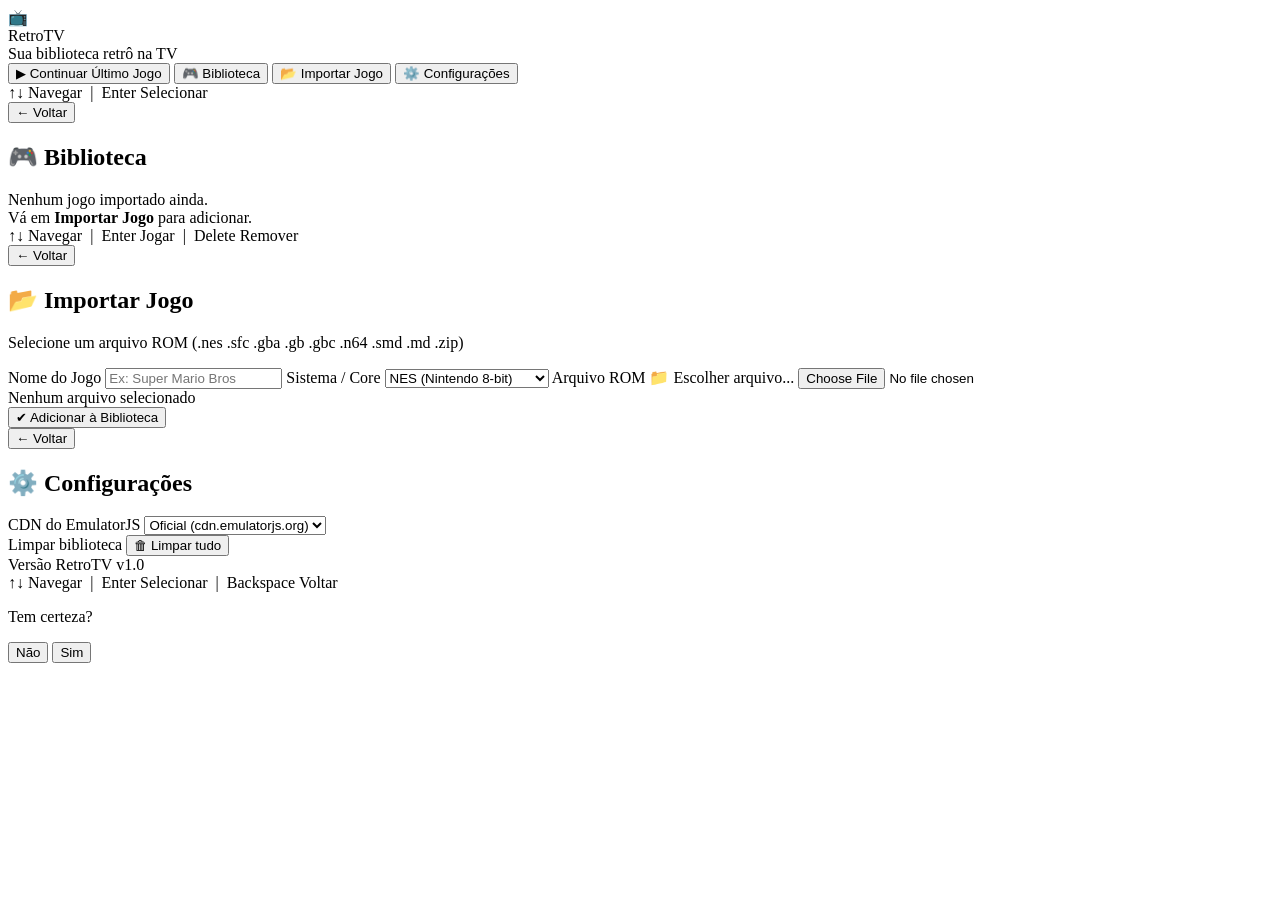
==== docs/index.html @ e5171e23 "feat: GitHub Pages — index.html" ====
<!DOCTYPE html>
<html lang="pt-BR">
<head>
  <meta charset="UTF-8" />
  <meta name="viewport" content="width=device-width, initial-scale=1.0" />
  <title>RetroTV</title>
  <link rel="stylesheet" href="style.css" />
</head>
<body>

<!-- TELA INICIAL -->
<div id="screen-home" class="screen active">
  <div class="logo-area">
    <div class="logo-icon">📺</div>
    <div class="logo-text">RetroTV</div>
    <div class="logo-sub">Sua biblioteca retrô na TV</div>
  </div>
  <nav class="menu-vertical" id="home-menu">
    <button class="menu-btn" data-action="continuar">▶  Continuar Último Jogo</button>
    <button class="menu-btn" data-action="biblioteca">🎮  Biblioteca</button>
    <button class="menu-btn" data-action="importar">📂  Importar Jogo</button>
    <button class="menu-btn" data-action="configuracoes">⚙️  Configurações</button>
  </nav>
  <div class="hint">↑↓ Navegar &nbsp;|&nbsp; Enter Selecionar</div>
</div>

<!-- TELA BIBLIOTECA -->
<div id="screen-biblioteca" class="screen">
  <div class="topbar">
    <button class="back-btn" id="back-biblioteca">← Voltar</button>
    <h2 class="topbar-title">🎮 Biblioteca</h2>
  </div>
  <div id="game-list" class="game-list">
    <div class="empty-msg" id="empty-biblioteca">
      Nenhum jogo importado ainda.<br>
      Vá em <strong>Importar Jogo</strong> para adicionar.
    </div>
  </div>
  <div class="hint">↑↓ Navegar &nbsp;|&nbsp; Enter Jogar &nbsp;|&nbsp; Delete Remover</div>
</div>

<!-- TELA IMPORTAR -->
<div id="screen-importar" class="screen">
  <div class="topbar">
    <button class="back-btn" id="back-importar">← Voltar</button>
    <h2 class="topbar-title">📂 Importar Jogo</h2>
  </div>
  <div class="import-area">
    <p class="import-desc">
      Selecione um arquivo ROM (.nes .sfc .gba .gb .gbc .n64 .smd .md .zip)
    </p>
    <div class="import-fields">
      <label class="field-label">Nome do Jogo</label>
      <input type="text" id="inp-nome" class="field-input" placeholder="Ex: Super Mario Bros" />

      <label class="field-label">Sistema / Core</label>
      <select id="inp-sistema" class="field-input">
        <option value="nes">NES (Nintendo 8-bit)</option>
        <option value="snes">SNES (Super Nintendo)</option>
        <option value="gba">Game Boy Advance</option>
        <option value="gb">Game Boy / Color</option>
        <option value="n64">Nintendo 64</option>
        <option value="segaMD">Mega Drive / Genesis</option>
        <option value="psx">PlayStation 1</option>
        <option value="segaMS">Master System</option>
        <option value="segaGG">Game Gear</option>
        <option value="arcade">Arcade (MAME)</option>
      </select>

      <label class="field-label">Arquivo ROM</label>
      <label class="file-btn" id="label-arquivo" tabindex="0">
        📁 Escolher arquivo...
        <input type="file" id="inp-arquivo"
          accept=".nes,.sfc,.smc,.gba,.gb,.gbc,.n64,.z64,.smd,.md,.gen,.zip,.7z" />
      </label>
      <div id="arquivo-nome" class="arquivo-nome">Nenhum arquivo selecionado</div>
    </div>
    <button class="btn-primary" id="btn-confirmar-import">✔ Adicionar à Biblioteca</button>
    <div id="import-status" class="import-status"></div>
  </div>
</div>

<!-- TELA CONFIGURAÇÕES -->
<div id="screen-config" class="screen">
  <div class="topbar">
    <button class="back-btn" id="back-config">← Voltar</button>
    <h2 class="topbar-title">⚙️ Configurações</h2>
  </div>
  <div class="config-list">
    <div class="config-item">
      <span class="config-label">CDN do EmulatorJS</span>
      <select id="cfg-cdn" class="field-input config-select">
        <option value="https://cdn.emulatorjs.org/stable/data/">Oficial (cdn.emulatorjs.org)</option>
        <option value="https://cdn.emulatorjs.org/latest/data/">Latest</option>
      </select>
    </div>
    <div class="config-item">
      <span class="config-label">Limpar biblioteca</span>
      <button class="btn-danger" id="btn-limpar">🗑 Limpar tudo</button>
    </div>
    <div class="config-item">
      <span class="config-label">Versão</span>
      <span class="config-value">RetroTV v1.0</span>
    </div>
  </div>
  <div class="hint">↑↓ Navegar &nbsp;|&nbsp; Enter Selecionar &nbsp;|&nbsp; Backspace Voltar</div>
</div>

<!-- MODAL CONFIRMAÇÃO -->
<div id="modal-overlay" class="modal-overlay hidden">
  <div class="modal-box">
    <p id="modal-msg">Tem certeza?</p>
    <div class="modal-btns">
      <button id="modal-nao" class="modal-btn nao">Não</button>
      <button id="modal-sim" class="modal-btn sim">Sim</button>
    </div>
  </div>
</div>

<script src="app.js"></script>
</body>
</html>
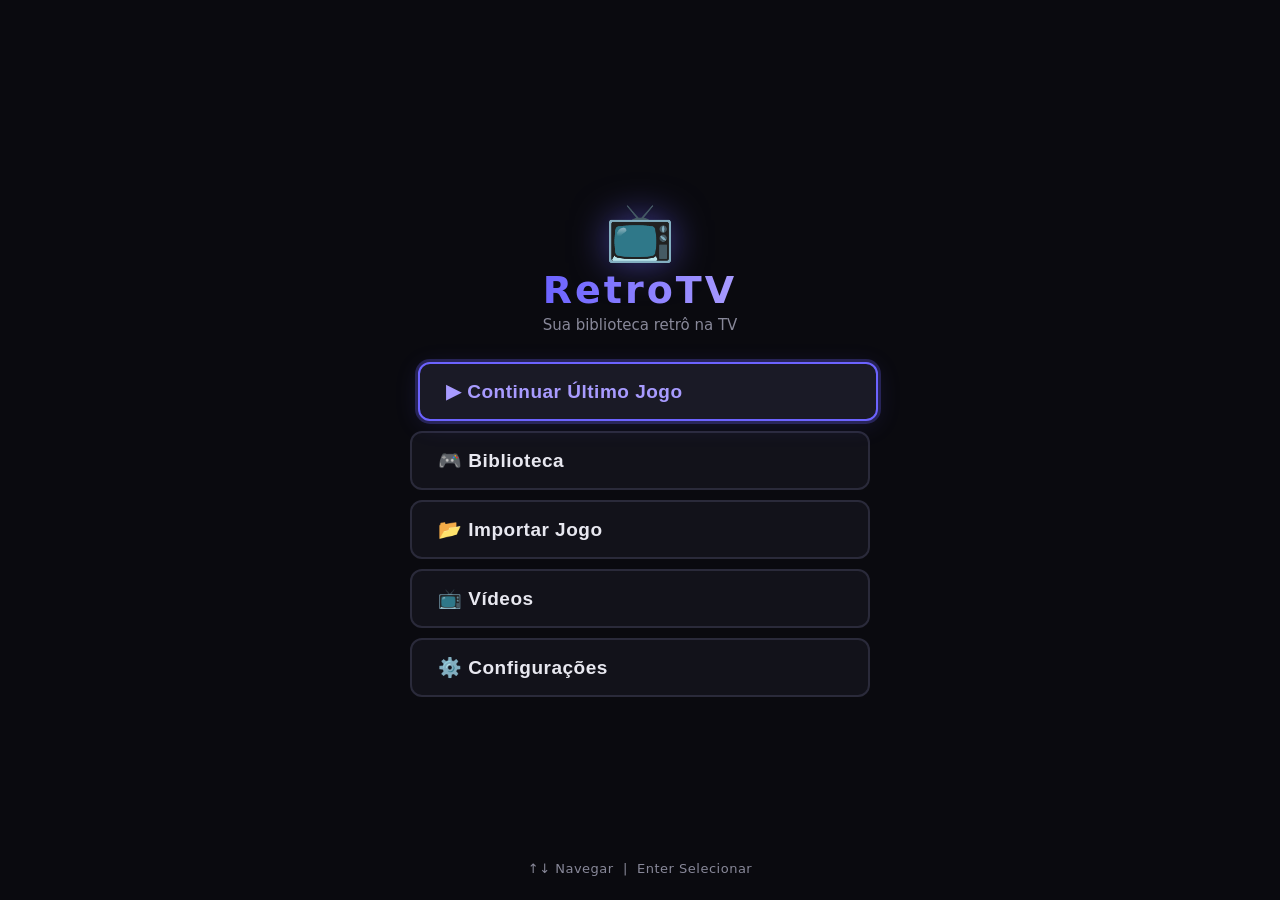
==== commit 3a0e9823: "feat: adicionar seção de vídeos (estilo YouTube) ao RetroTV — GitHub Pages" ====
--- a/docs/index.html
+++ b/docs/index.html
@@ -19,6 +19,7 @@
     <button class="menu-btn" data-action="continuar">▶  Continuar Último Jogo</button>
     <button class="menu-btn" data-action="biblioteca">🎮  Biblioteca</button>
     <button class="menu-btn" data-action="importar">📂  Importar Jogo</button>
+    <button class="menu-btn" data-action="videos">📺  Vídeos</button>
     <button class="menu-btn" data-action="configuracoes">⚙️  Configurações</button>
   </nav>
   <div class="hint">↑↓ Navegar &nbsp;|&nbsp; Enter Selecionar</div>
@@ -80,6 +81,65 @@
   </div>
 </div>
 
+<!-- TELA VÍDEOS -->
+<div id="screen-videos" class="screen">
+  <div class="topbar">
+    <button class="back-btn" id="back-videos">← Voltar</button>
+    <h2 class="topbar-title">📺 Vídeos</h2>
+    <button class="btn-add-video" id="btn-abrir-add-video">＋ Adicionar</button>
+  </div>
+  <div id="video-grid" class="video-grid">
+    <div class="empty-msg" id="empty-videos">
+      Nenhum vídeo adicionado ainda.<br>
+      Clique em <strong>＋ Adicionar</strong> para incluir um vídeo do YouTube.
+    </div>
+  </div>
+  <div class="hint">↑↓←→ Navegar &nbsp;|&nbsp; Enter Assistir &nbsp;|&nbsp; Delete Remover</div>
+</div>
+
+<!-- TELA ADICIONAR VÍDEO -->
+<div id="screen-add-video" class="screen">
+  <div class="topbar">
+    <button class="back-btn" id="back-add-video">← Voltar</button>
+    <h2 class="topbar-title">＋ Adicionar Vídeo</h2>
+  </div>
+  <div class="import-area">
+    <p class="import-desc">
+      Cole o link ou o ID de um vídeo do YouTube.
+    </p>
+    <div class="import-fields">
+      <label class="field-label">Título do Vídeo</label>
+      <input type="text" id="inp-video-titulo" class="field-input" placeholder="Ex: Sonic - Gameplay Clássico" />
+
+      <label class="field-label">Link ou ID do YouTube</label>
+      <input type="text" id="inp-video-url" class="field-input"
+        placeholder="Ex: https://youtube.com/watch?v=dQw4w9WgXcQ" />
+      <div class="import-desc" style="margin-top:6px;">
+        Exemplos aceitos:<br>
+        youtube.com/watch?v=ID &nbsp;|&nbsp; youtu.be/ID &nbsp;|&nbsp; só o ID
+      </div>
+    </div>
+    <button class="btn-primary" id="btn-confirmar-add-video">✔ Adicionar Vídeo</button>
+    <div id="add-video-status" class="import-status"></div>
+  </div>
+</div>
+
+<!-- TELA PLAYER DE VÍDEO -->
+<div id="screen-video-player" class="screen video-player-screen">
+  <div class="video-player-topbar">
+    <button class="back-btn" id="back-video-player">← Voltar</button>
+    <span class="video-player-titulo" id="video-player-titulo"></span>
+  </div>
+  <div class="video-player-wrap">
+    <iframe id="video-iframe"
+      src=""
+      frameborder="0"
+      allow="autoplay; fullscreen; accelerometer; gyroscope; picture-in-picture"
+      allowfullscreen>
+    </iframe>
+  </div>
+</div>
+
 <!-- TELA CONFIGURAÇÕES -->
 <div id="screen-config" class="screen">
   <div class="topbar">
@@ -100,7 +160,7 @@
     </div>
     <div class="config-item">
       <span class="config-label">Versão</span>
-      <span class="config-value">RetroTV v1.0</span>
+      <span class="config-value">RetroTV v1.1</span>
     </div>
   </div>
   <div class="hint">↑↓ Navegar &nbsp;|&nbsp; Enter Selecionar &nbsp;|&nbsp; Backspace Voltar</div>
--- a/docs/style.css
+++ b/docs/style.css
@@ -0,0 +1,451 @@
+/* ═══════════════════════════════════════
+   BASE
+═══════════════════════════════════════ */
+*, *::before, *::after { box-sizing: border-box; margin: 0; padding: 0; }
+
+:root {
+  --bg:       #0a0a0f;
+  --bg2:      #12121a;
+  --bg3:      #1a1a26;
+  --accent:   #6c63ff;
+  --accent2:  #a89bff;
+  --green:    #00e676;
+  --red:      #ff4d4d;
+  --text:     #e8e8f0;
+  --text-dim: #888899;
+  --border:   #2a2a3a;
+  --focus:    #6c63ff;
+  --radius:   12px;
+}
+
+html, body {
+  width: 100%; height: 100%;
+  background: var(--bg);
+  color: var(--text);
+  font-family: 'Segoe UI', system-ui, sans-serif;
+  font-size: 18px;
+  overflow: hidden;
+}
+
+/* ── Zona segura para TVs (overscan) ── */
+body {
+  padding: 20px 32px;
+}
+
+/* ═══════════════════════════════════════
+   SCREENS
+═══════════════════════════════════════ */
+.screen {
+  display: none;
+  width: 100%; height: 100%;
+  flex-direction: column;
+  align-items: center;
+  justify-content: center;
+  padding: 12px 0;
+}
+.screen.active { display: flex; }
+
+/* ═══════════════════════════════════════
+   HOME
+═══════════════════════════════════════ */
+.logo-area {
+  text-align: center;
+  margin-bottom: 28px;
+}
+.logo-icon {
+  font-size: 56px;
+  line-height: 1;
+  filter: drop-shadow(0 0 18px #6c63ff88);
+}
+.logo-text {
+  font-size: 38px;
+  font-weight: 900;
+  letter-spacing: 3px;
+  background: linear-gradient(90deg, #6c63ff, #a89bff);
+  -webkit-background-clip: text;
+  -webkit-text-fill-color: transparent;
+  margin-top: 8px;
+}
+.logo-sub {
+  color: var(--text-dim);
+  font-size: 15px;
+  margin-top: 4px;
+}
+
+.menu-vertical {
+  display: flex;
+  flex-direction: column;
+  gap: 10px;
+  width: 460px;
+}
+
+.menu-btn {
+  background: var(--bg2);
+  border: 2px solid var(--border);
+  color: var(--text);
+  font-size: 19px;
+  font-weight: 600;
+  padding: 16px 26px;
+  border-radius: var(--radius);
+  text-align: left;
+  cursor: pointer;
+  transition: all 0.15s;
+  outline: none;
+  letter-spacing: 0.5px;
+}
+.menu-btn:hover,
+.menu-btn:focus {
+  background: var(--bg3);
+  border-color: var(--focus);
+  color: var(--accent2);
+  box-shadow: 0 0 0 3px #6c63ff44, 0 4px 24px #6c63ff22;
+  transform: translateX(8px);
+}
+.menu-btn:active { transform: translateX(4px); opacity: 0.9; }
+
+/* ═══════════════════════════════════════
+   TOPBAR
+═══════════════════════════════════════ */
+.topbar {
+  width: 100%;
+  display: flex;
+  align-items: center;
+  gap: 16px;
+  margin-bottom: 16px;
+  border-bottom: 1px solid var(--border);
+  padding-bottom: 12px;
+}
+.topbar-title {
+  font-size: 22px;
+  font-weight: 700;
+  color: var(--accent2);
+}
+.back-btn {
+  background: transparent;
+  border: 2px solid var(--border);
+  color: var(--text-dim);
+  font-size: 16px;
+  padding: 8px 14px;
+  border-radius: 8px;
+  cursor: pointer;
+  transition: all 0.15s;
+  outline: none;
+  white-space: nowrap;
+}
+.back-btn:hover, .back-btn:focus {
+  border-color: var(--accent);
+  color: var(--text);
+  background: var(--bg3);
+  box-shadow: 0 0 0 3px #6c63ff33;
+}
+
+/* ═══════════════════════════════════════
+   BIBLIOTECA
+═══════════════════════════════════════ */
+#screen-biblioteca {
+  justify-content: flex-start;
+  padding-top: 0;
+}
+.game-list {
+  width: 100%;
+  max-width: 820px;
+  flex: 1;
+  overflow-y: auto;
+  display: flex;
+  flex-direction: column;
+  gap: 8px;
+  padding-right: 8px;
+}
+.game-list::-webkit-scrollbar { width: 6px; }
+.game-list::-webkit-scrollbar-thumb { background: var(--border); border-radius: 4px; }
+
+.game-card {
+  display: flex;
+  align-items: center;
+  gap: 16px;
+  background: var(--bg2);
+  border: 2px solid var(--border);
+  border-radius: var(--radius);
+  padding: 13px 18px;
+  cursor: pointer;
+  transition: all 0.15s;
+  outline: none;
+}
+.game-card:hover, .game-card:focus {
+  border-color: var(--accent);
+  background: var(--bg3);
+  box-shadow: 0 0 0 3px #6c63ff33, 0 4px 20px #6c63ff1a;
+  transform: translateX(6px);
+}
+.game-card-icon { font-size: 28px; flex-shrink: 0; }
+.game-card-info { flex: 1; min-width: 0; }
+.game-card-name {
+  font-size: 19px;
+  font-weight: 700;
+  white-space: nowrap;
+  overflow: hidden;
+  text-overflow: ellipsis;
+}
+.game-card-core {
+  font-size: 13px;
+  color: var(--text-dim);
+  margin-top: 2px;
+  text-transform: uppercase;
+  letter-spacing: 1px;
+}
+.game-card-size { font-size: 13px; color: var(--text-dim); flex-shrink: 0; }
+.game-card-del {
+  background: transparent;
+  border: 1px solid transparent;
+  color: var(--red);
+  font-size: 22px;
+  padding: 6px 10px;
+  border-radius: 8px;
+  cursor: pointer;
+  opacity: 0.4;
+  transition: all 0.15s;
+  flex-shrink: 0;
+}
+.game-card:hover .game-card-del,
+.game-card:focus .game-card-del { opacity: 1; }
+.game-card-del:hover, .game-card-del:focus {
+  background: #ff4d4d22;
+  border-color: var(--red);
+  outline: none;
+}
+
+.empty-msg {
+  text-align: center;
+  color: var(--text-dim);
+  font-size: 20px;
+  line-height: 1.8;
+  padding: 60px 20px;
+}
+
+/* ═══════════════════════════════════════
+   IMPORTAR
+═══════════════════════════════════════ */
+#screen-importar { justify-content: flex-start; padding-top: 0; }
+
+.import-area {
+  width: 100%;
+  max-width: 640px;
+  display: flex;
+  flex-direction: column;
+  gap: 0;
+}
+.import-desc {
+  color: var(--text-dim);
+  font-size: 15px;
+  margin-bottom: 14px;
+}
+.import-fields {
+  display: flex;
+  flex-direction: column;
+  gap: 6px;
+  margin-bottom: 14px;
+}
+.field-label {
+  font-size: 13px;
+  color: var(--text-dim);
+  font-weight: 600;
+  text-transform: uppercase;
+  letter-spacing: 1px;
+  margin-top: 6px;
+}
+.field-input {
+  background: var(--bg2);
+  border: 2px solid var(--border);
+  color: var(--text);
+  font-size: 18px;
+  padding: 10px 14px;
+  border-radius: 10px;
+  outline: none;
+  width: 100%;
+  transition: border-color 0.15s;
+  font-family: inherit;
+}
+.field-input:focus {
+  border-color: var(--accent);
+  box-shadow: 0 0 0 3px #6c63ff33;
+}
+.field-input option {
+  background: var(--bg2);
+}
+
+.file-btn {
+  display: flex;
+  align-items: center;
+  gap: 10px;
+  background: var(--bg2);
+  border: 2px dashed var(--border);
+  color: var(--text-dim);
+  font-size: 17px;
+  padding: 13px 16px;
+  border-radius: 10px;
+  cursor: pointer;
+  transition: all 0.15s;
+}
+.file-btn:hover, .file-btn:focus {
+  border-color: var(--accent);
+  color: var(--text);
+  background: var(--bg3);
+  box-shadow: 0 0 0 3px #6c63ff33;
+  outline: none;
+}
+.file-btn input[type="file"] { display: none; }
+
+.arquivo-nome {
+  font-size: 16px;
+  color: var(--green);
+  min-height: 22px;
+  padding: 2px 4px;
+}
+
+.btn-primary {
+  background: var(--accent);
+  border: none;
+  color: white;
+  font-size: 18px;
+  font-weight: 700;
+  padding: 14px 28px;
+  border-radius: 10px;
+  cursor: pointer;
+  transition: all 0.15s;
+  outline: none;
+  width: 100%;
+}
+.btn-primary:hover, .btn-primary:focus {
+  background: var(--accent2);
+  box-shadow: 0 0 0 3px #6c63ff44, 0 4px 24px #6c63ff44;
+  transform: translateY(-2px);
+}
+.btn-primary:active { transform: translateY(0); }
+
+.import-status {
+  margin-top: 12px;
+  font-size: 17px;
+  min-height: 24px;
+  text-align: center;
+}
+
+/* ═══════════════════════════════════════
+   CONFIGURAÇÕES
+═══════════════════════════════════════ */
+#screen-config { justify-content: flex-start; padding-top: 0; }
+
+.config-list {
+  width: 100%;
+  max-width: 640px;
+  display: flex;
+  flex-direction: column;
+  gap: 12px;
+}
+.config-item {
+  display: flex;
+  align-items: center;
+  gap: 16px;
+  background: var(--bg2);
+  border: 1px solid var(--border);
+  border-radius: var(--radius);
+  padding: 14px 18px;
+}
+.config-label {
+  font-size: 17px;
+  font-weight: 600;
+  flex: 1;
+}
+.config-value { color: var(--text-dim); font-size: 16px; }
+.config-select { width: 280px; }
+
+.btn-danger {
+  background: transparent;
+  border: 2px solid var(--red);
+  color: var(--red);
+  font-size: 18px;
+  font-weight: 700;
+  padding: 12px 22px;
+  border-radius: 8px;
+  cursor: pointer;
+  transition: all 0.15s;
+  outline: none;
+}
+.btn-danger:hover, .btn-danger:focus {
+  background: #ff4d4d22;
+  box-shadow: 0 0 0 3px #ff4d4d33;
+}
+
+/* ═══════════════════════════════════════
+   MODAL
+═══════════════════════════════════════ */
+.modal-overlay {
+  position: fixed; inset: 0;
+  background: rgba(0,0,0,0.75);
+  display: flex;
+  align-items: center;
+  justify-content: center;
+  z-index: 1000;
+  backdrop-filter: blur(4px);
+}
+.modal-overlay.hidden { display: none; }
+.modal-box {
+  background: var(--bg2);
+  border: 2px solid var(--accent);
+  border-radius: 16px;
+  padding: 40px 50px;
+  text-align: center;
+  box-shadow: 0 0 60px #6c63ff44;
+  min-width: 400px;
+}
+.modal-box p {
+  font-size: 22px;
+  font-weight: 600;
+  margin-bottom: 28px;
+}
+.modal-btns { display: flex; gap: 20px; justify-content: center; }
+.modal-btn {
+  font-size: 20px;
+  font-weight: 700;
+  padding: 14px 40px;
+  border-radius: 10px;
+  border: 2px solid transparent;
+  cursor: pointer;
+  outline: none;
+  transition: all 0.15s;
+}
+.modal-btn.sim {
+  background: var(--red);
+  border-color: var(--red);
+  color: white;
+}
+.modal-btn.nao {
+  background: var(--bg3);
+  border-color: var(--border);
+  color: var(--text);
+}
+.modal-btn:hover, .modal-btn:focus {
+  filter: brightness(1.2);
+  box-shadow: 0 0 0 3px #ffffff33;
+  transform: scale(1.04);
+}
+
+/* ═══════════════════════════════════════
+   HINT BAR
+═══════════════════════════════════════ */
+.hint {
+  position: fixed;
+  bottom: 24px;
+  left: 32px; right: 32px;
+  text-align: center;
+  font-size: 13px;
+  color: var(--text-dim);
+  letter-spacing: 0.5px;
+  pointer-events: none;
+}
+
+/* ═══════════════════════════════════════
+   SCROLLBAR GLOBAL
+═══════════════════════════════════════ */
+::-webkit-scrollbar { width: 6px; height: 6px; }
+::-webkit-scrollbar-thumb { background: var(--border); border-radius: 4px; }
+::-webkit-scrollbar-track { background: transparent; }
